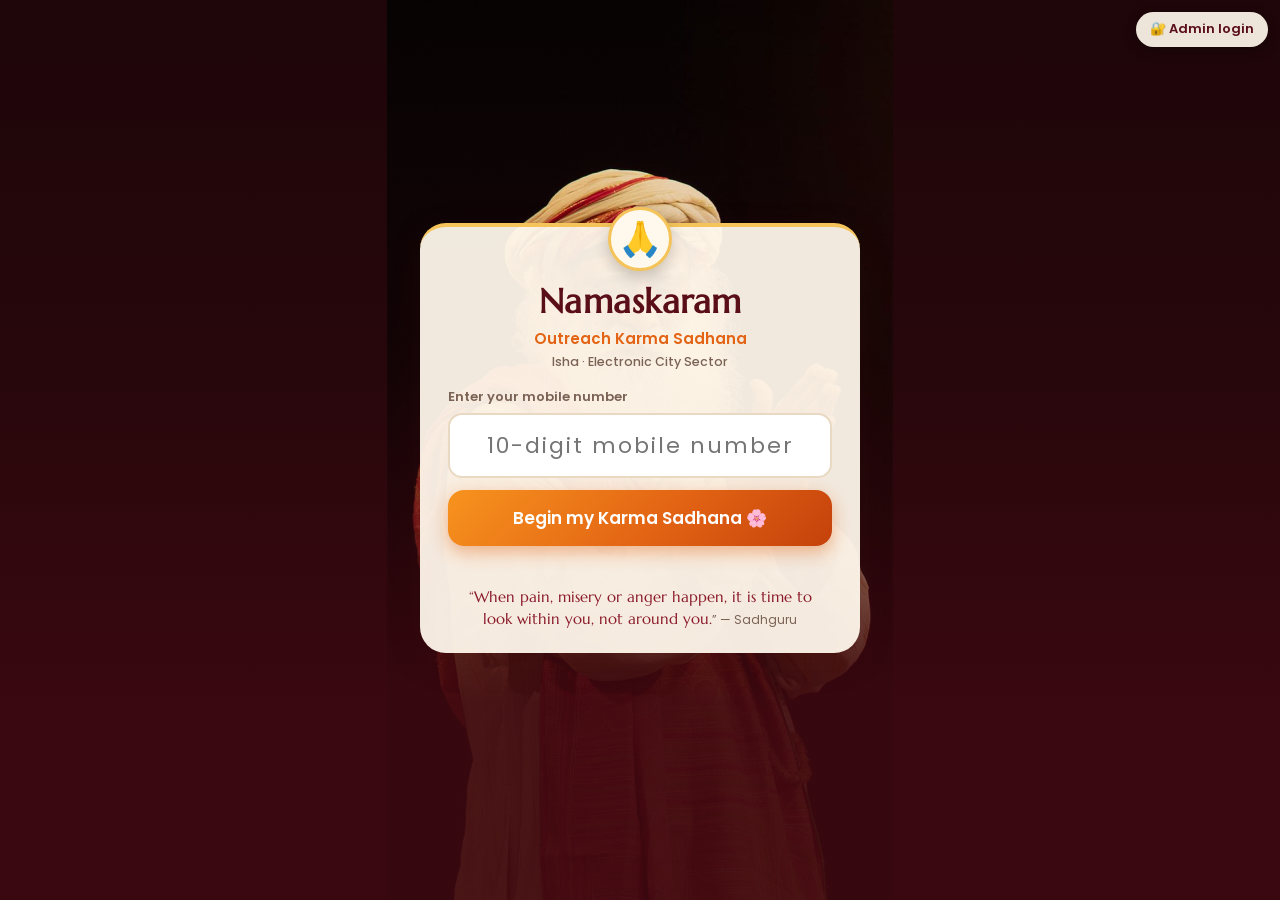
==== index.html @ b198fb59 "Add files via upload" ====
<!doctype html>
<html lang="en">
<head>
<meta charset="utf-8">
<meta name="viewport" content="width=device-width,initial-scale=1,viewport-fit=cover">
<meta name="theme-color" content="#5A0E18">
<title>Outreach Karma Sadhana</title>
<link rel="preconnect" href="https://fonts.googleapis.com">
<link rel="preconnect" href="https://fonts.gstatic.com" crossorigin>
<link href="https://fonts.googleapis.com/css2?family=Marcellus&family=Poppins:wght@400;500;600;700&display=swap" rel="stylesheet">
<link rel="stylesheet" href="css/style.css?v=10">
</head>
<body class="vol">
<div class="bg" id="bg"><div class="bg-img" id="bgA"></div><div class="bg-img" id="bgB"></div><div class="bg-shade"></div></div>
<div class="petals" id="petals" aria-hidden="true"></div>

<!-- LOGIN -->
<section class="screen login" id="login">
  <a class="admin-link" href="admin.html">🔐 Admin login</a>
  <div class="login-photo"><img src="img/hero.jpg" alt="Sadhguru offering Namaskaram"></div>
  <div class="login-card">
    <div class="namaskaram">🙏</div>
    <h1>Namaskaram</h1>
    <p class="sub"><span id="campTitle"></span><br><small id="sectorName"></small></p>
    <label for="phoneIn">Enter your mobile number</label>
    <input id="phoneIn" type="tel" inputmode="numeric" autocomplete="tel" maxlength="14" placeholder="10-digit mobile number">
    <button class="btn primary big" id="loginBtn">Begin my Karma Sadhana 🌸</button>
    <p class="err" id="loginErr"></p>
    <blockquote class="quote" id="loginQuote"></blockquote>
  </div>
</section>

<!-- CAMPAIGN PICKER -->
<section class="screen pick hidden" id="pick">
  <div class="login-card pick-card">
    <div class="namaskaram">🌸</div>
    <h1 id="pickHello">Namaskaram</h1>
    <p class="sub">Choose your seva</p>
    <div class="camp-list" id="pickList"></div>
    <button class="btn ghost" id="pickOut">Log out</button>
  </div>
</section>

<!-- WELCOME -->
<div class="overlay welcome hidden" id="welcome">
  <div class="welcome-box">
    <img src="img/hero.jpg" alt="">
    <div class="welcome-text">
      <div class="small-caps">Namaskaram</div>
      <h2 id="wName"></h2>
      <p id="wLine"></p>
      <blockquote class="quote light" id="wQuote"></blockquote>
      <button class="btn primary big" id="wGo">Let's begin 🙏</button>
    </div>
  </div>
</div>

<!-- CELEBRATION -->
<div class="overlay celebrate hidden" id="celebrate">
  <canvas id="confetti"></canvas>
  <div class="cel-box">
    <img src="img/celebrate.jpg" alt="">
    <div class="cel-emoji" id="celEmoji">👏</div>
    <h2 id="celTitle"></h2>
    <p id="celSub"></p>
    <button class="btn primary big" id="celClose">Jai! Continue 🌸</button>
  </div>
</div>

<!-- WHATSAPP PACE WARNING -->
<div class="overlay hidden" id="pace">
  <div class="cel-box pace-box">
    <div class="pace-emoji">⏳</div>
    <h2 id="paceTitle"></h2>
    <p id="paceText"></p>
    <button class="btn primary big" id="paceWait">OK, I’ll take a break 🙏</button>
    <button class="btn ghost" id="paceGo">I understand, send anyway</button>
  </div>
</div>

<!-- APP -->
<main class="screen app hidden" id="app">
  <header class="top">
    <div class="me"><div class="avatar" id="avatar"></div><div><div class="hello">Namaskaram,</div><div class="myname" id="myName"></div></div></div>
    <button class="icon-btn switch-btn hidden" id="switchBtn" title="Switch campaign">⇄ Switch</button>
    <button class="icon-btn logout-btn" id="logoutBtn" aria-label="Log out" title="Log out"><svg viewBox="0 0 24 24" fill="none" stroke="currentColor" stroke-width="2.4" stroke-linecap="round"><path d="M12 3v9"/><path d="M6.3 6.8a8 8 0 1 0 11.4 0"/></svg>Logout</button>
  </header>
  <div class="ticker"><div class="ticker-track" id="ticker"></div></div>

  <div class="views">
    <section class="view" id="v-home">
      <div class="card progress-card">
        <svg class="ring" viewBox="0 0 100 100"><circle cx="50" cy="50" r="42" class="ring-bg"/><circle cx="50" cy="50" r="42" class="ring-fg" id="ringFg"/></svg>
        <div class="ring-text"><b id="ringNum">0/0</b><span>today</span></div>
        <div class="prog-info">
          <div class="prog-title" id="progTitle"></div>
          <div class="prog-sub" id="progSub"></div>
          <div class="pills"><span class="pill strong" id="todayLeft"></span><span class="pill strong" id="myLeft"></span><span class="pill" id="daysLeft"></span><span class="pill" id="myTotal"></span></div>
          <div class="prog-sub" id="catchUp"></div>
        </div>
      </div>
      <div class="card camp-progress"><div class="camp-bar"><i id="campFill"></i></div><small id="campText"></small></div>
      <div id="introBanner"></div>
      <div id="contactArea"></div>
    </section>

    <section class="view hidden" id="v-follow">
      <div class="card"><h3 class="h3" id="fuHead">📌 My follow-ups</h3><p class="muted tiny" id="fuHelp">Everyone you have called, by result. Tap a tab, call, then choose what happened and tap Update.</p><div class="fu-tabs" id="fuTabs"></div><ul class="fu-list" id="fuList"></ul></div>
    </section>

  </div>

  <nav class="tabs">
    <button data-v="home" class="on"><span class="ti" id="tabMainIc">📞</span><span id="tabMainTx">Call</span></button>
    <button data-v="follow"><span class="ti">📌</span><span id="tabListTx">Follow-ups<b id="fuCount"></b></span></button>
  </nav>
</main>

<div class="toast" id="toast"></div>

<script src="js/config.js?v=10"></script>
<script src="js/core.js?v=10"></script>
<script src="js/api.js?v=10"></script>
<script src="js/fx.js?v=10"></script>
<script src="js/volunteer.js?v=10"></script>
</body>
</html>
---- css/style.css ----
:root {
  --saffron: #E36414; --saffron-2: #F7931E; --gold: #F4C45A; --maroon: #5A0E18; --maroon-2: #8B1A2B;
  --cream: #FFF8EC; --card: rgba(255, 248, 236, .94); --ink: #2B1810; --muted: #7A6355; --line: #EAD9C2;
  --green: #1F8A4C; --blue: #2563A8; --red: #B8142C; --wa: #1FAF54;
  --radius: 20px; --shadow: 0 10px 30px rgba(60, 10, 10, .25);
  --serif: 'Marcellus', Georgia, serif; --sans: 'Poppins', system-ui, -apple-system, Segoe UI, sans-serif;
}
* { box-sizing: border-box; -webkit-tap-highlight-color: transparent; }
html, body { margin: 0; min-height: 100%; }
body { font-family: var(--sans); color: var(--ink); background: var(--maroon); font-size: 15px; line-height: 1.45; overflow-x: hidden; }
.hidden { display: none !important; }
button { font-family: inherit; cursor: pointer; }
img { display: block; }

/* background */
.bg { position: fixed; inset: 0; z-index: 0; overflow: hidden; }
.bg-img { position: absolute; inset: -4%; background-size: cover; background-position: center 20%; opacity: 0; transition: opacity 2.2s ease; animation: kenburns 30s ease-in-out infinite alternate; }
.bg-img.show { opacity: 1; }
.bg-shade { position: absolute; inset: 0; background: linear-gradient(180deg, rgba(90,14,24,.55) 0%, rgba(90,14,24,.35) 35%, rgba(43,10,15,.85) 100%); }
@keyframes kenburns { from { transform: scale(1); } to { transform: scale(1.08) translateY(-1%); } }

/* petals */
.petals { position: fixed; inset: 0; pointer-events: none; z-index: 60; overflow: hidden; }
.petal { position: absolute; top: -40px; animation: fall linear forwards; will-change: transform; filter: drop-shadow(0 2px 3px rgba(0,0,0,.2)); }
@keyframes fall { to { transform: translate(var(--drift), 110vh) rotate(var(--spin)); } }

.screen { position: relative; z-index: 1; min-height: 100vh; min-height: 100dvh; }

/* buttons */
.btn { border: 0; border-radius: 14px; padding: 12px 18px; font-weight: 600; font-size: 15px; display: inline-flex; align-items: center; justify-content: center; gap: 8px; text-decoration: none; transition: transform .12s, box-shadow .2s, opacity .2s; min-height: 48px; }
.btn:active { transform: scale(.97); }
.btn[disabled] { opacity: .45; pointer-events: none; }
.btn.primary { background: linear-gradient(135deg, var(--saffron-2), var(--saffron) 55%, #C4410B); color: #fff; box-shadow: 0 6px 18px rgba(227,100,20,.45); }
.btn.big { width: 100%; font-size: 17px; min-height: 56px; border-radius: 16px; }
.btn.ghost { background: transparent; border: 1.5px solid var(--line); color: var(--ink); }
.btn.call { background: linear-gradient(135deg, #2E9E5B, var(--green)); color: #fff; box-shadow: 0 6px 16px rgba(31,138,76,.4); }
.btn.wa { background: linear-gradient(135deg, #25D366, var(--wa)); color: #fff; box-shadow: 0 6px 16px rgba(31,175,84,.35); }
.btn svg { width: 22px; height: 22px; }
.icon-btn { background: rgba(255,255,255,.15); color: #fff; border: 0; width: 40px; height: 40px; border-radius: 50%; font-size: 18px; display: inline-grid; place-items: center; padding: 0; }
.icon-btn svg { width: 20px; height: 20px; }
.logout-btn { width: auto; padding: 0 12px 0 10px; border-radius: 999px; display: inline-flex; gap: 6px; font-size: 13px; font-weight: 600; font-family: var(--sans); }

/* login */
.login { display: flex; flex-direction: column; align-items: center; justify-content: flex-end; padding: 0 16px 24px; }
.login-photo { position: fixed; inset: 0; z-index: -1; }
.login-photo img { width: 100%; height: 100%; object-fit: cover; object-position: center 15%; }
.login-photo::after { content: ''; position: absolute; inset: 0; background: linear-gradient(180deg, rgba(90,14,24,.05) 0%, rgba(90,14,24,.2) 40%, rgba(60,8,16,.92) 78%); }
.login-card { width: 100%; max-width: 440px; background: var(--card); border-radius: 26px; padding: 22px 20px 18px; box-shadow: var(--shadow); text-align: center; animation: rise .8s ease both; border-top: 4px solid var(--gold); }
.namaskaram { font-size: 34px; margin-top: -48px; width: 64px; height: 64px; border-radius: 50%; background: var(--cream); display: grid; place-items: center; margin-left: auto; margin-right: auto; box-shadow: 0 6px 16px rgba(0,0,0,.2); border: 3px solid var(--gold); }
.login h1 { font-family: var(--serif); font-size: 34px; margin: 6px 0 0; color: var(--maroon); letter-spacing: .5px; }
.sub { margin: 2px 0 16px; color: var(--saffron); font-weight: 600; }
.sub small { color: var(--muted); font-weight: 500; }
.login label { display: block; text-align: left; font-size: 13px; font-weight: 600; color: var(--muted); margin-bottom: 6px; }
.login input { width: 100%; font-size: 22px; letter-spacing: 2px; text-align: center; padding: 14px; border-radius: 14px; border: 2px solid var(--line); background: #fff; margin-bottom: 12px; font-family: var(--sans); color: var(--ink); }
.login input:focus { outline: none; border-color: var(--saffron); box-shadow: 0 0 0 4px rgba(227,100,20,.15); }
.err { color: var(--red); font-size: 14px; min-height: 20px; margin: 8px 0 0; }
.admin-link { position: fixed; top: calc(12px + env(safe-area-inset-top)); right: 12px; z-index: 5; background: rgba(255,248,236,.92); color: var(--maroon); text-decoration: none; font-weight: 600; font-size: 13px; padding: 8px 14px; border-radius: 999px; box-shadow: 0 4px 12px rgba(0,0,0,.25); }
.demo-note { font-size: 12px; color: var(--muted); margin: 6px 0 0; }
@keyframes rise { from { opacity: 0; transform: translateY(30px); } to { opacity: 1; transform: none; } }

.quote { font-family: var(--serif); font-size: 15px; color: var(--maroon-2); margin: 12px 4px 0; font-style: normal; line-height: 1.5; }
.quote::before { content: '“'; }
.quote::after { content: '” — Sadhguru'; font-family: var(--sans); font-size: 12px; color: var(--muted); }
.quote.light { color: #FFF3DC; }
.quote.light::after { color: rgba(255,243,220,.75); }

/* overlays */
.overlay { position: fixed; inset: 0; z-index: 80; display: flex; align-items: center; justify-content: center; padding: 16px; background: rgba(40,6,12,.72); animation: fade .35s ease both; }
@keyframes fade { from { opacity: 0; } to { opacity: 1; } }
.welcome-box, .cel-box { position: relative; width: 100%; max-width: 420px; border-radius: 26px; overflow: hidden; box-shadow: 0 20px 60px rgba(0,0,0,.5); animation: pop .6s cubic-bezier(.2,1.4,.4,1) both; }
@keyframes pop { from { transform: scale(.7); opacity: 0; } to { transform: none; opacity: 1; } }
.welcome-box img { width: 100%; height: 62vh; max-height: 520px; object-fit: cover; object-position: center 15%; }
.welcome-text { position: absolute; left: 0; right: 0; bottom: 0; padding: 90px 20px 20px; text-align: center; color: #fff; background: linear-gradient(180deg, transparent, rgba(60,8,16,.85) 35%, rgba(60,8,16,.97)); }
.welcome-text h2 { font-family: var(--serif); font-size: 32px; margin: 0; }
.welcome-text p { margin: 4px 0 0; color: #FFE3B8; }
.small-caps { text-transform: uppercase; letter-spacing: 3px; font-size: 12px; color: var(--gold); font-weight: 600; }
.welcome-text .btn { margin-top: 14px; }

.celebrate { background: rgba(40,6,12,.8); }
.celebrate canvas { position: fixed; inset: 0; pointer-events: none; z-index: 2; }
.cel-box { background: var(--cream); text-align: center; padding-bottom: 18px; z-index: 1; }
.cel-box img { width: 100%; height: 34vh; max-height: 300px; object-fit: cover; object-position: center 20%; }
.cel-emoji { font-size: 58px; margin-top: -40px; animation: clapit .5s ease-in-out infinite alternate; filter: drop-shadow(0 4px 6px rgba(0,0,0,.25)); }
@keyframes clapit { from { transform: scale(1) rotate(-8deg); } to { transform: scale(1.18) rotate(8deg); } }
.cel-box h2 { font-family: var(--serif); color: var(--maroon); font-size: 26px; margin: 4px 16px 4px; }
.cel-box p { margin: 0 20px 14px; color: var(--muted); }
.cel-box .btn { width: calc(100% - 36px); }

/* app */
.app { max-width: 560px; margin: 0 auto; padding-bottom: calc(86px + env(safe-area-inset-bottom)); }
.top { display: flex; align-items: center; gap: 10px; padding: 14px 16px 8px; color: #fff; padding-top: calc(14px + env(safe-area-inset-top)); }
.me { display: flex; align-items: center; gap: 10px; flex: 1; min-width: 0; }
.avatar { width: 44px; height: 44px; border-radius: 50%; background: linear-gradient(135deg, var(--gold), var(--saffron)); display: grid; place-items: center; font-family: var(--serif); font-size: 20px; color: var(--maroon); border: 2px solid rgba(255,255,255,.7); flex: none; }
.hello { font-size: 12px; opacity: .85; }
.myname { font-family: var(--serif); font-size: 21px; white-space: nowrap; overflow: hidden; text-overflow: ellipsis; }
.streak { background: rgba(255,255,255,.16); padding: 6px 12px; border-radius: 999px; font-weight: 600; font-size: 14px; }

.ticker { margin: 0 16px 10px; background: rgba(255,248,236,.16); border: 1px solid rgba(255,255,255,.18); border-radius: 999px; overflow: hidden; height: 34px; position: relative; }
.ticker-track { position: absolute; white-space: nowrap; line-height: 34px; color: #FFF3DC; font-size: 13.5px; animation: scroll 32s linear infinite; padding-left: 100%; }
.ticker-track span { margin-right: 36px; }
@keyframes scroll { to { transform: translateX(-100%); } }

.views { padding: 0 16px; }
.card { background: var(--card); border-radius: var(--radius); padding: 16px; box-shadow: var(--shadow); margin-bottom: 14px; animation: rise .45s ease both; }
.h3 { font-family: var(--serif); color: var(--maroon); margin: 0 0 8px; font-size: 20px; font-weight: 400; }
.muted { color: var(--muted); }
.tiny { font-size: 12px; margin: -4px 0 10px; }

.progress-card { display: flex; align-items: center; gap: 14px; position: relative; }
.ring { width: 96px; height: 96px; transform: rotate(-90deg); flex: none; }
.ring circle { fill: none; stroke-width: 9; }
.ring-bg { stroke: #F1E2CB; }
.ring-fg { stroke: var(--saffron); stroke-linecap: round; stroke-dasharray: 264; stroke-dashoffset: 264; transition: stroke-dashoffset 1s cubic-bezier(.3,1.3,.5,1); }
.ring-text { position: absolute; left: 16px; width: 96px; top: 50%; transform: translateY(-50%); text-align: center; line-height: 1.1; }
.ring-text b { font-size: 24px; color: var(--maroon); display: block; }
.ring-text span { font-size: 11px; color: var(--muted); }
.prog-title { font-family: var(--serif); font-size: 19px; color: var(--maroon); line-height: 1.25; }
.prog-sub { font-size: 13px; color: var(--muted); margin: 2px 0 8px; }
.pills { display: flex; gap: 6px; flex-wrap: wrap; }
.pill { background: #FBE9D2; color: #8A4A12; font-size: 12px; padding: 3px 10px; border-radius: 999px; font-weight: 500; }

/* contact */
.contact { position: relative; overflow: hidden; }
.contact::before { content: ''; position: absolute; left: 0; top: 0; right: 0; height: 5px; background: linear-gradient(90deg, var(--saffron), var(--gold), var(--saffron)); }
.c-label { font-size: 12px; text-transform: uppercase; letter-spacing: 2px; color: var(--saffron); font-weight: 600; }
.c-name { font-family: var(--serif); font-size: 28px; color: var(--maroon); margin: 2px 0 6px; line-height: 1.15; word-break: break-word; font-weight: 400; }
.chips { display: flex; gap: 6px; flex-wrap: wrap; margin-bottom: 8px; }
.chip { background: var(--maroon); color: #FFE3B8; font-size: 12px; padding: 3px 10px; border-radius: 999px; }
.chip.soft { background: #FBE9D2; color: #8A4A12; }
.c-phone { font-size: 20px; letter-spacing: 1.5px; font-weight: 600; color: var(--ink); margin: 4px 0 12px; }
.act { display: grid; grid-template-columns: 1.3fr 1fr; gap: 10px; }
.act .btn { min-height: 58px; font-size: 17px; border-radius: 16px; }
.how { margin: 16px 0 8px; font-weight: 600; font-size: 14px; color: var(--muted); text-align: center; }
.status-grid { display: grid; grid-template-columns: 1fr 1fr; gap: 8px; }
.sbtn { border: 2px solid var(--line); background: #fff; color: var(--ink); border-radius: 14px; padding: 10px 8px; font-size: 14px; font-weight: 500; min-height: 52px; display: flex; align-items: center; justify-content: center; gap: 6px; transition: all .15s; line-height: 1.2; }
.sbtn .e { font-size: 18px; }
.sbtn.wide { grid-column: 1 / -1; }
.sbtn.registered { border-color: var(--gold); background: linear-gradient(135deg, #FFF3D6, #FFE3A3); font-weight: 700; color: #7A4B00; }
.sbtn.on { border-color: var(--saffron); background: var(--saffron); color: #fff; transform: scale(1.02); box-shadow: 0 4px 14px rgba(227,100,20,.4); }
.note-box { margin-top: 10px; }
.note-box summary { font-size: 13px; color: var(--muted); cursor: pointer; padding: 4px 0; }
textarea { width: 100%; min-height: 64px; border-radius: 12px; border: 1.5px solid var(--line); padding: 10px; font-family: var(--sans); font-size: 14px; margin-top: 6px; resize: vertical; }
.save-row { margin-top: 12px; }

.done-card { text-align: center; padding: 0; overflow: hidden; }
.done-card img { width: 100%; height: auto; aspect-ratio: 5 / 4; object-fit: cover; object-position: center 60%; }
.done-card .inner { padding: 14px 16px 18px; }
.done-card h2 { font-family: var(--serif); color: var(--maroon); margin: 0 0 4px; font-size: 24px; font-weight: 400; }
.done-card .quote { margin-bottom: 14px; }

/* team */
.banner { padding: 0; overflow: hidden; position: relative; }
.banner img { width: 100%; height: 210px; object-fit: cover; object-position: center 25%; }
.banner-text { position: absolute; inset: auto 0 0 0; padding: 50px 16px 14px; background: linear-gradient(180deg, transparent, rgba(60,8,16,.92)); }
.banner-text .quote { margin: 4px 0 0; font-size: 14px; }
.kpis { display: grid; grid-template-columns: repeat(2, 1fr); gap: 10px; margin-bottom: 14px; }
.kpi { background: var(--card); border-radius: 16px; padding: 12px 14px; box-shadow: var(--shadow); }
.kpi b { display: block; font-size: 26px; color: var(--maroon); font-family: var(--serif); font-weight: 400; }
.kpi span { font-size: 12px; color: var(--muted); }
.kpi.gold { background: linear-gradient(135deg, #FFF3D6, #FFE3A3); }
.feed, .hist, .board { list-style: none; margin: 0; padding: 0; }
.feed li { display: flex; gap: 10px; align-items: center; padding: 9px 0; border-bottom: 1px dashed var(--line); font-size: 14px; }
.feed li:last-child, .hist li:last-child { border-bottom: 0; }
.feed .fi { font-size: 22px; width: 32px; text-align: center; flex: none; }
.feed time, .hist time { font-size: 11.5px; color: var(--muted); display: block; }
.board li { display: grid; grid-template-columns: 34px 1fr auto; gap: 8px; align-items: center; padding: 9px 8px; border-radius: 12px; }
.board li.me { background: #FBE9D2; }
.board .rk { font-size: 18px; text-align: center; font-weight: 700; color: var(--muted); }
.board .nm { font-weight: 600; }
.board .nm small { display: block; font-weight: 400; color: var(--muted); font-size: 12px; }
.board .pt { font-family: var(--serif); font-size: 20px; color: var(--saffron); }

.hist li { padding: 12px 0; border-bottom: 1px dashed var(--line); }
.hist .hrow { display: flex; justify-content: space-between; gap: 8px; align-items: flex-start; }
.hist .hn { font-weight: 600; }
.spill { font-size: 12px; padding: 3px 9px; border-radius: 999px; background: #EEE; white-space: nowrap; }
.spill.registered { background: #FFE3A3; color: #7A4B00; }
.spill.intro, .spill.interested_later { background: #DDF3E4; color: #17683A; }
.spill.no_answer { background: #E6EEF8; color: #22497A; }
.spill.wrong_number, .spill.not_interested { background: #F4E1E1; color: #86202C; }
.spill.budget { background: #F6ECD9; color: #7A5413; }
.hact { display: flex; gap: 8px; margin-top: 8px; }
.fu-edit { margin-top: 10px; }
.fu-edit textarea { margin: 8px 0; }
.hact a, .hact button { flex: 1; min-height: 40px; font-size: 13px; padding: 8px; border-radius: 10px; }

/* tabs */
.tabs { position: fixed; left: 0; right: 0; bottom: 0; z-index: 50; display: flex; justify-content: center; gap: 4px; padding: 8px 12px calc(8px + env(safe-area-inset-bottom)); background: rgba(255,248,236,.97); box-shadow: 0 -6px 20px rgba(0,0,0,.2); border-radius: 22px 22px 0 0; }
.tabs button { flex: 1; max-width: 170px; border: 0; background: transparent; display: flex; flex-direction: column; align-items: center; font-size: 12px; font-weight: 600; color: var(--muted); padding: 6px 0; border-radius: 14px; }
.tabs .ti { font-size: 22px; line-height: 1.1; }
.tabs button.on { color: var(--maroon); background: #FBE9D2; }

/* sheet */
.sheet-wrap { align-items: flex-end; padding: 0; }
.sheet { width: 100%; max-width: 560px; background: var(--cream); border-radius: 24px 24px 0 0; padding: 10px 16px calc(16px + env(safe-area-inset-bottom)); animation: up .3s ease both; }
@keyframes up { from { transform: translateY(100%); } to { transform: none; } }
.sheet-grip { width: 44px; height: 5px; border-radius: 3px; background: var(--line); margin: 0 auto 10px; }
.sheet h3 { font-family: var(--serif); color: var(--maroon); margin: 0 0 10px; font-weight: 400; font-size: 20px; }
.row2 { display: grid; grid-template-columns: 1fr 1.4fr; gap: 10px; margin-top: 10px; }

.toast { position: fixed; left: 50%; top: calc(14px + env(safe-area-inset-top)); transform: translate(-50%, calc(-100% - 60px)); z-index: 90; background: var(--maroon); color: #FFF3DC; padding: 12px 18px; border-radius: 16px; box-shadow: var(--shadow); font-weight: 500; max-width: calc(100% - 32px); text-align: center; transition: transform .4s cubic-bezier(.2,1.3,.4,1); border: 1.5px solid var(--gold); white-space: pre-line; width: max-content; }
.toast.show { transform: translate(-50%, 0); }
.loading { opacity: .55; pointer-events: none; }
.empty { text-align: center; color: var(--muted); padding: 14px 0; }

@media (min-width: 700px) {
  .login { justify-content: center; }
  .login-card { padding: 28px 28px 22px; }
}

/* wide screens (PC): show the whole portrait photo instead of cropping it */
@media (min-width: 900px) {
  .bg-img { background-size: auto 100%; background-repeat: no-repeat; inset: 0; animation: none; }
  .login-photo img { object-fit: contain; background: #1a0508; }
}

/* follow-ups: tabs + one clean card per person */
.fu-tabs { display: grid; grid-template-columns: repeat(3, 1fr); gap: 6px; margin: 12px 0 14px; }
.fu-tabs button { border: 2px solid var(--line); background: #fff; border-radius: 12px; padding: 7px 3px; font: 600 11.5px var(--sans); color: var(--ink); line-height: 1.2; }
.fu-tabs button b { display: block; font-size: 17px; }
.fu-tabs button.on { background: var(--c); border-color: var(--c); color: #fff; }
.fu-list { list-style: none; margin: 0; padding: 0; }
.fu-card { background: #fff; border: 1px solid var(--line); border-left: 5px solid; border-radius: 14px; padding: 14px; margin-bottom: 12px; }
.fu-name { font-weight: 700; font-size: 17px; color: var(--ink); }
.fu-tag { display: inline-block; margin-top: 6px; background: #FFF3D6; color: #7A4B00; font-size: 12px; font-weight: 600; padding: 3px 10px; border-radius: 999px; }
.fu-meta { font-size: 12.5px; color: var(--muted); margin-top: 4px; }
.fu-acts { display: grid; grid-template-columns: 1fr 1fr; gap: 8px; margin-top: 12px; }
.fu-acts .btn { padding: 10px; font-size: 15px; }
.fu-update { display: grid; grid-template-columns: 1fr auto; gap: 8px; margin-top: 10px; }
.fu-update select { grid-column: 1 / -1; }
.fu-note { min-width: 0; border: 2px solid var(--line); border-radius: 12px; padding: 10px; font: 400 14px var(--sans); background: #fff; color: var(--ink); }
.fu-update select { min-width: 0; border: 2px solid var(--line); border-radius: 12px; padding: 10px; font: 500 14px var(--sans); background: #fff; color: var(--ink); }
.fu-update .btn { padding: 10px 16px; font-size: 15px; }
.fu-update .btn:disabled { opacity: .45; }

/* ===== campaigns (calls + WhatsApp) ===== */
.pick { display: flex; align-items: center; justify-content: center; padding: 60px 16px 24px; background: linear-gradient(180deg, rgba(90,14,24,.55), rgba(60,8,16,.9)); }
.pick h1 { font-family: var(--serif); font-size: 30px; margin: 6px 0 0; color: var(--maroon); }
.camp-list { display: grid; gap: 12px; margin: 4px 0 16px; text-align: left; }
.camp-card { display: flex; align-items: center; gap: 14px; width: 100%; border: 0; border-radius: 18px; padding: 14px; background: #fff; box-shadow: 0 4px 14px rgba(60,10,10,.12); border-left: 6px solid var(--saffron); font-family: var(--sans); color: var(--ink); cursor: pointer; transition: transform .12s; animation: rise .5s ease both; }
.camp-card:active { transform: scale(.98); }
.camp-card.wa { border-left-color: var(--wa); }
.camp-ic { flex: none; width: 48px; height: 48px; border-radius: 14px; display: grid; place-items: center; color: #fff; background: linear-gradient(135deg, var(--saffron-2), var(--saffron)); }
.camp-card.wa .camp-ic { background: linear-gradient(135deg, #25D366, var(--wa)); }
.camp-ic svg { width: 24px; height: 24px; }
.camp-body { flex: 1; display: grid; gap: 2px; min-width: 0; }
.camp-body b { font-size: 16px; }
.camp-body small { color: var(--muted); font-size: 12px; }
.camp-body .camp-left { color: var(--maroon-2); font-weight: 600; font-size: 13px; }
.camp-go { font-size: 28px; color: var(--muted); }
.switch-btn { width: auto; padding: 0 12px; border-radius: 999px; font-size: 13px; font-weight: 600; font-family: var(--sans); margin-left: auto; }
.switch-btn + .logout-btn { margin-left: 0; }
.pill.strong { background: var(--maroon-2); color: #fff; font-weight: 600; }
.pill:empty { display: none; }
.camp-progress { padding: 12px 16px; }
.camp-bar { height: 10px; border-radius: 999px; background: #F1E2CC; overflow: hidden; margin-bottom: 6px; }
.camp-bar i { display: block; height: 100%; width: 0; border-radius: 999px; background: linear-gradient(90deg, var(--gold), var(--saffron)); transition: width .8s ease; }
.camp-progress small { color: var(--muted); font-weight: 500; }
.btn.wa-open { margin-top: 4px; font-size: 18px; }
.wa-grid { grid-template-columns: 1fr 1fr; }
.wa-grid .sbtn { flex-direction: column; min-height: 72px; font-size: 13px; }
.wa-grid .sbtn .e { font-size: 24px; }
/* Sent = one big button on its own row; plain white until tapped so it never looks "already done" */
.wa-grid .sbtn[data-s="sent"] { grid-column: 1 / -1; flex-direction: row; min-height: 64px; font-size: 18px; font-weight: 700; border: 2px solid var(--wa); background: #fff; color: #136B34; }
.wa-grid .sbtn[data-s="sent"] .e { font-size: 26px; }
/* WhatsApp campaigns get a green accent */
.wa-mode .ring-fg { stroke: var(--wa); }
.wa-mode .pill.strong { background: #178A43; }
.wa-mode .camp-bar i { background: linear-gradient(90deg, #7EE2A4, var(--wa)); }
.wa-mode .wa-card { border-top: 4px solid var(--wa); }
.camp-card.off { opacity: .6; }
.camp-btns { display: flex; gap: 6px; align-items: center; flex: none; }
.camp-btns .btn { min-height: 38px; padding: 8px 14px; font-size: 14px; }
.adm .camp-ic { font-size: 22px; }
.switch-btn:not(.hidden) + .logout-btn { font-size: 0; gap: 0; padding: 0 11px; }   /* icon only when both buttons show */
#kCancel.hidden + #kSave { grid-column: 1 / -1; }
.k-vols { background: #fff; border: 1.5px solid var(--line); border-radius: 14px; padding: 12px; }
.k-vols-head { display: flex; justify-content: space-between; align-items: center; gap: 8px; margin-bottom: 8px; font-size: 14px; }
.k-vols-list { max-height: 220px; overflow-y: auto; display: grid; gap: 2px; margin-top: 8px; }
.k-vol { display: flex !important; align-items: center; gap: 8px; font-weight: 500 !important; padding: 6px 4px; border-radius: 8px; cursor: pointer; }
.k-vol:hover { background: #FBF3E6; }
.k-vol input { width: auto !important; margin: 0; }
.form .k-vol, .form label.k-vol { display: flex !important; flex-direction: row; justify-content: flex-start; align-items: center; text-align: left; gap: 10px; }
.k-vol input[type=checkbox] { width: 18px !important; height: 18px; flex: none; accent-color: var(--saffron); }
.k-vol span { flex: 1; }
.me-line { color: var(--gold); font-size: 13px; font-weight: 500; margin-top: 2px; }
.adm .a-login input + input { margin-top: 0; }
#adCancel.hidden + #adSave { grid-column: 1 / -1; }
.mini.del { color: var(--red); border-color: #E8B4BC; }
.mini.del.sure { background: var(--red); color: #fff; }

.loc-in { width: 100%; margin-top: 12px; padding: 12px; border-radius: 12px; border: 1.5px solid var(--saffron, #E08A1E); font: inherit; font-size: 15px; }
.pace-box { padding-top: 22px; }
.pace-emoji { font-size: 48px; }
.pace-box #paceGo { margin-top: 8px; background: none; border: 0; color: var(--muted); text-decoration: underline; font-size: 14px; }
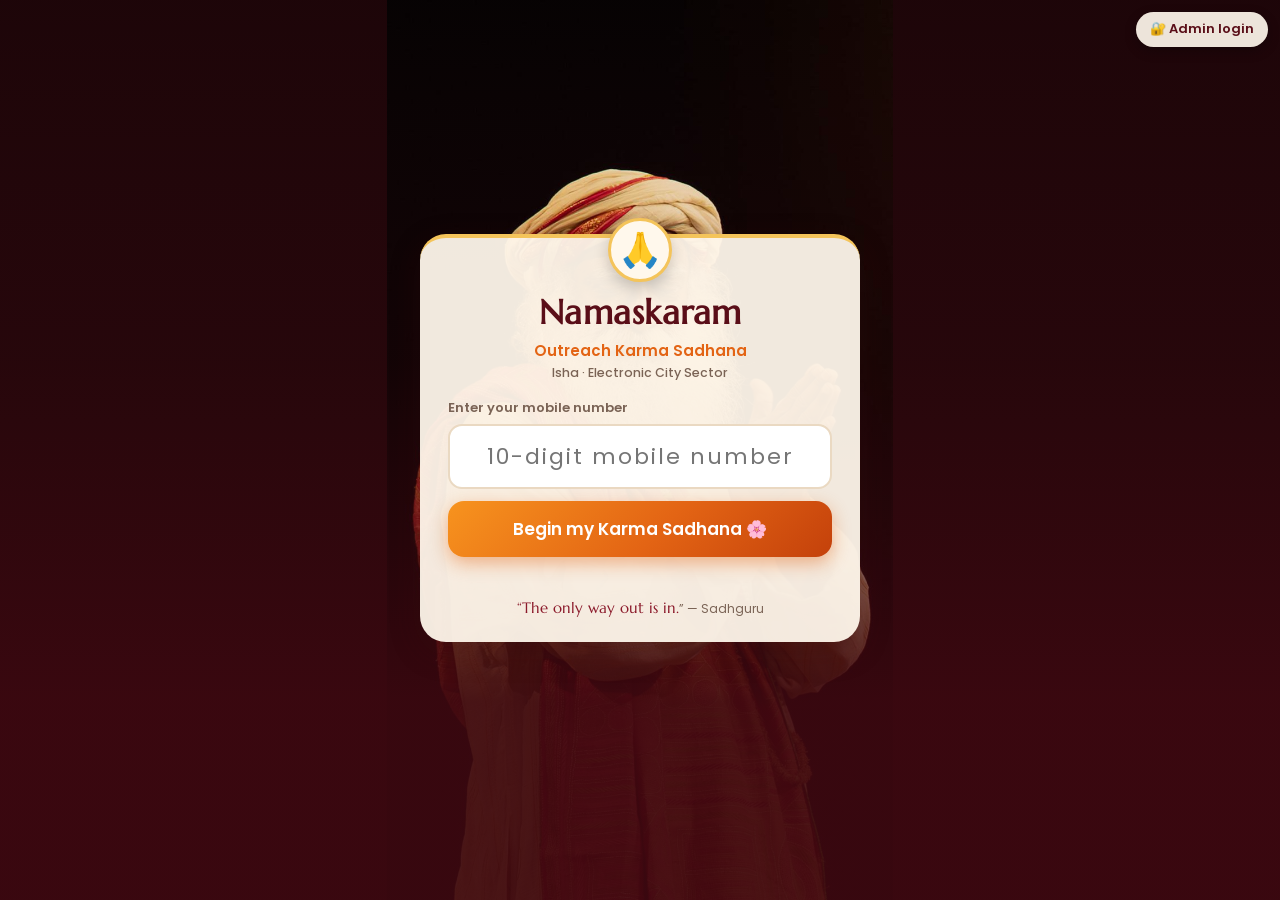
==== commit b54a2e0b: "Cache versions" ====
--- a/index.html
+++ b/index.html
@@ -8,7 +8,7 @@
 <link rel="preconnect" href="https://fonts.googleapis.com">
 <link rel="preconnect" href="https://fonts.gstatic.com" crossorigin>
 <link href="https://fonts.googleapis.com/css2?family=Marcellus&family=Poppins:wght@400;500;600;700&display=swap" rel="stylesheet">
-<link rel="stylesheet" href="css/style.css?v=10">
+<link rel="stylesheet" href="css/style.css?v=11">
 </head>
 <body class="vol">
 <div class="bg" id="bg"><div class="bg-img" id="bgA"></div><div class="bg-img" id="bgB"></div><div class="bg-shade"></div></div>
@@ -118,10 +118,10 @@
 
 <div class="toast" id="toast"></div>
 
-<script src="js/config.js?v=10"></script>
-<script src="js/core.js?v=10"></script>
-<script src="js/api.js?v=10"></script>
-<script src="js/fx.js?v=10"></script>
-<script src="js/volunteer.js?v=10"></script>
+<script src="js/config.js?v=11"></script>
+<script src="js/core.js?v=11"></script>
+<script src="js/api.js?v=11"></script>
+<script src="js/fx.js?v=11"></script>
+<script src="js/volunteer.js?v=11"></script>
 </body>
 </html>
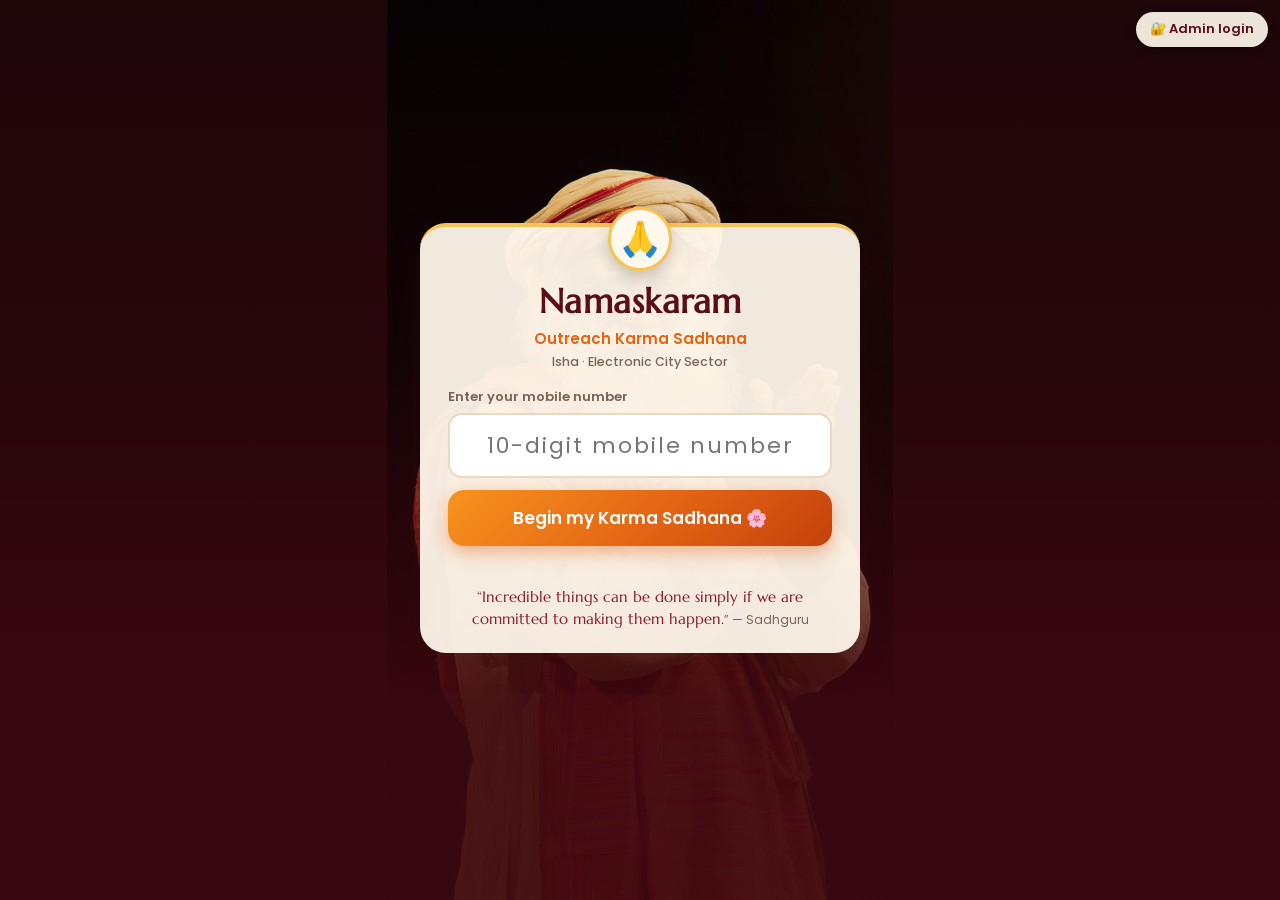
==== commit 3c987e26: "Cache v12" ====
--- a/index.html
+++ b/index.html
@@ -8,7 +8,7 @@
 <link rel="preconnect" href="https://fonts.googleapis.com">
 <link rel="preconnect" href="https://fonts.gstatic.com" crossorigin>
 <link href="https://fonts.googleapis.com/css2?family=Marcellus&family=Poppins:wght@400;500;600;700&display=swap" rel="stylesheet">
-<link rel="stylesheet" href="css/style.css?v=11">
+<link rel="stylesheet" href="css/style.css?v=12">
 </head>
 <body class="vol">
 <div class="bg" id="bg"><div class="bg-img" id="bgA"></div><div class="bg-img" id="bgB"></div><div class="bg-shade"></div></div>
@@ -118,10 +118,10 @@
 
 <div class="toast" id="toast"></div>
 
-<script src="js/config.js?v=11"></script>
-<script src="js/core.js?v=11"></script>
-<script src="js/api.js?v=11"></script>
-<script src="js/fx.js?v=11"></script>
-<script src="js/volunteer.js?v=11"></script>
+<script src="js/config.js?v=12"></script>
+<script src="js/core.js?v=12"></script>
+<script src="js/api.js?v=12"></script>
+<script src="js/fx.js?v=12"></script>
+<script src="js/volunteer.js?v=12"></script>
 </body>
 </html>
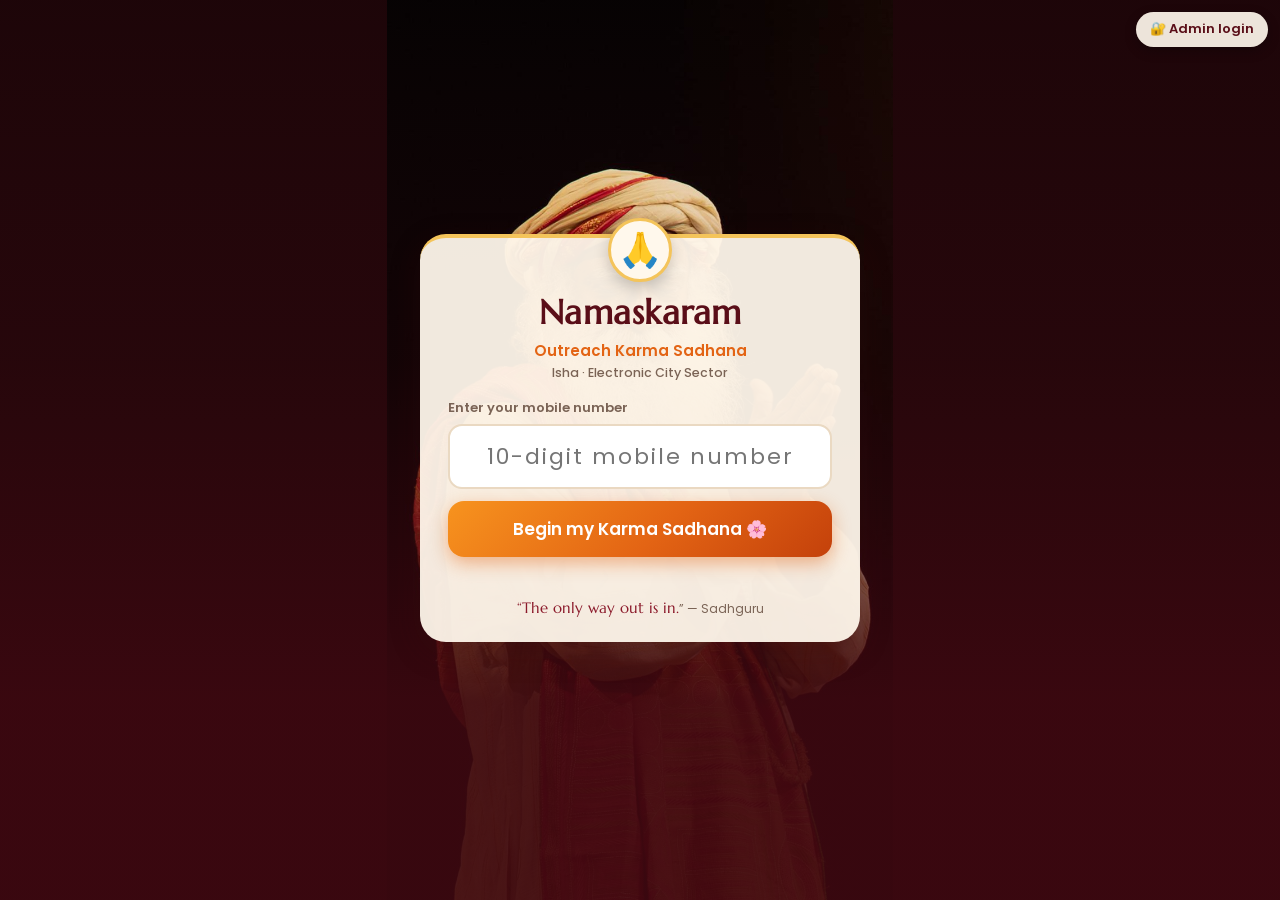
==== commit 6e38180a: "Cache v14" ====
--- a/index.html
+++ b/index.html
@@ -8,7 +8,7 @@
 <link rel="preconnect" href="https://fonts.googleapis.com">
 <link rel="preconnect" href="https://fonts.gstatic.com" crossorigin>
 <link href="https://fonts.googleapis.com/css2?family=Marcellus&family=Poppins:wght@400;500;600;700&display=swap" rel="stylesheet">
-<link rel="stylesheet" href="css/style.css?v=12">
+<link rel="stylesheet" href="css/style.css?v=14">
 </head>
 <body class="vol">
 <div class="bg" id="bg"><div class="bg-img" id="bgA"></div><div class="bg-img" id="bgB"></div><div class="bg-shade"></div></div>
@@ -118,10 +118,10 @@
 
 <div class="toast" id="toast"></div>
 
-<script src="js/config.js?v=12"></script>
-<script src="js/core.js?v=12"></script>
-<script src="js/api.js?v=12"></script>
-<script src="js/fx.js?v=12"></script>
-<script src="js/volunteer.js?v=12"></script>
+<script src="js/config.js?v=14"></script>
+<script src="js/core.js?v=14"></script>
+<script src="js/api.js?v=14"></script>
+<script src="js/fx.js?v=14"></script>
+<script src="js/volunteer.js?v=14"></script>
 </body>
 </html>
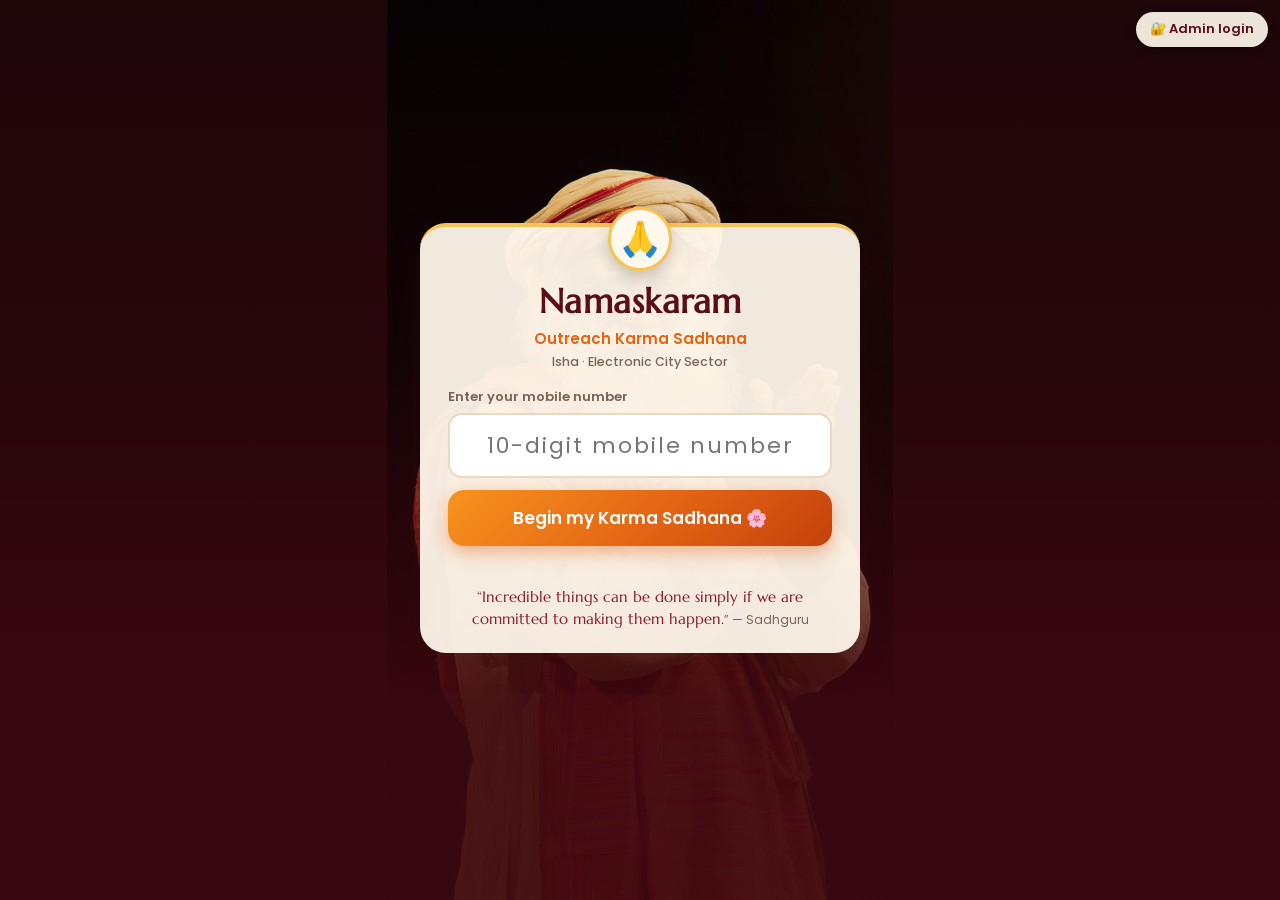
==== commit 9282c324: "Cache v15" ====
--- a/index.html
+++ b/index.html
@@ -8,7 +8,7 @@
 <link rel="preconnect" href="https://fonts.googleapis.com">
 <link rel="preconnect" href="https://fonts.gstatic.com" crossorigin>
 <link href="https://fonts.googleapis.com/css2?family=Marcellus&family=Poppins:wght@400;500;600;700&display=swap" rel="stylesheet">
-<link rel="stylesheet" href="css/style.css?v=14">
+<link rel="stylesheet" href="css/style.css?v=15">
 </head>
 <body class="vol">
 <div class="bg" id="bg"><div class="bg-img" id="bgA"></div><div class="bg-img" id="bgB"></div><div class="bg-shade"></div></div>
@@ -118,10 +118,10 @@
 
 <div class="toast" id="toast"></div>
 
-<script src="js/config.js?v=14"></script>
-<script src="js/core.js?v=14"></script>
-<script src="js/api.js?v=14"></script>
-<script src="js/fx.js?v=14"></script>
-<script src="js/volunteer.js?v=14"></script>
+<script src="js/config.js?v=15"></script>
+<script src="js/core.js?v=15"></script>
+<script src="js/api.js?v=15"></script>
+<script src="js/fx.js?v=15"></script>
+<script src="js/volunteer.js?v=15"></script>
 </body>
 </html>
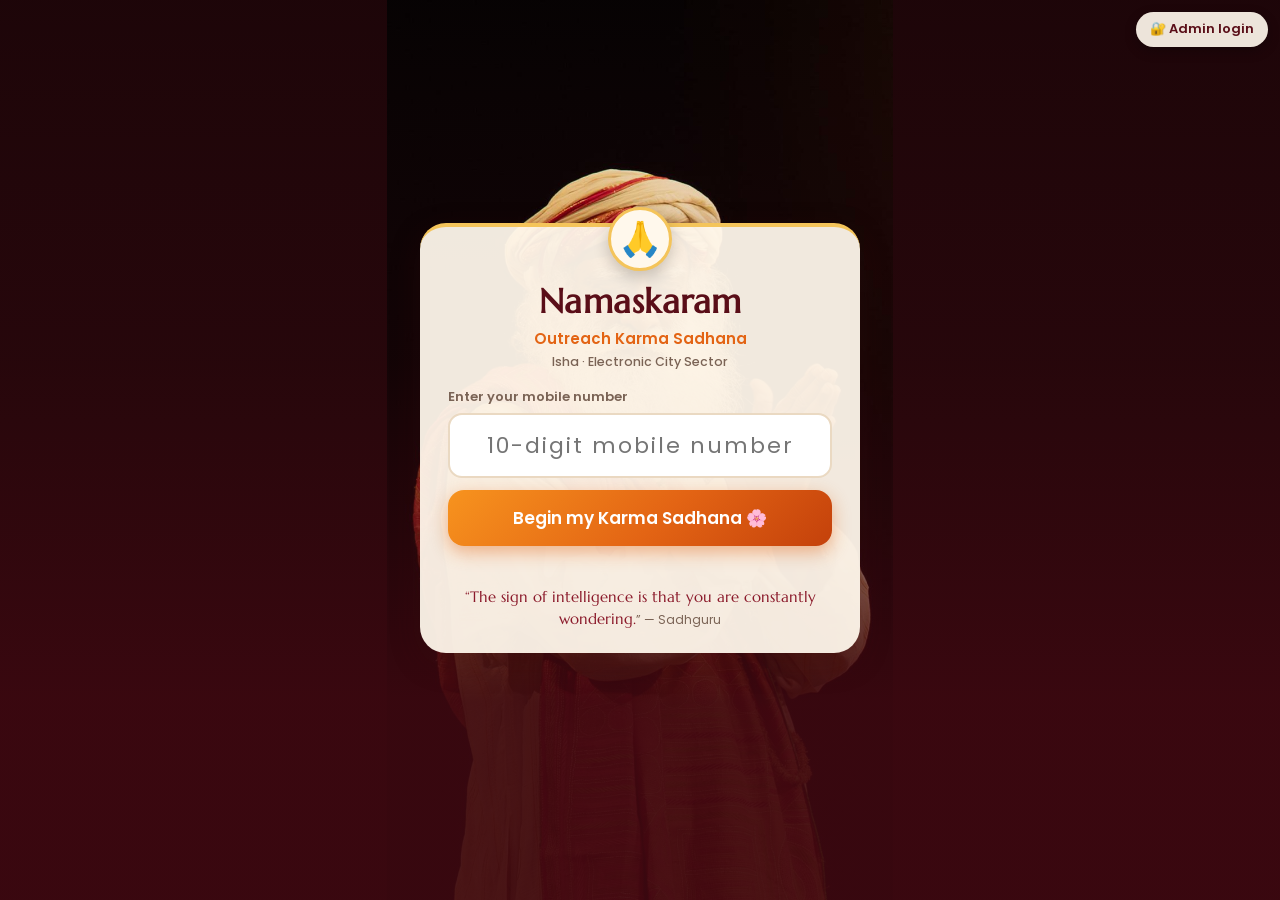
==== commit b0815341: "Cache versions" ====
--- a/index.html
+++ b/index.html
@@ -8,7 +8,7 @@
 <link rel="preconnect" href="https://fonts.googleapis.com">
 <link rel="preconnect" href="https://fonts.gstatic.com" crossorigin>
 <link href="https://fonts.googleapis.com/css2?family=Marcellus&family=Poppins:wght@400;500;600;700&display=swap" rel="stylesheet">
-<link rel="stylesheet" href="css/style.css?v=15">
+<link rel="stylesheet" href="css/style.css?v=16">
 </head>
 <body class="vol">
 <div class="bg" id="bg"><div class="bg-img" id="bgA"></div><div class="bg-img" id="bgB"></div><div class="bg-shade"></div></div>
@@ -118,10 +118,10 @@
 
 <div class="toast" id="toast"></div>
 
-<script src="js/config.js?v=15"></script>
-<script src="js/core.js?v=15"></script>
-<script src="js/api.js?v=15"></script>
-<script src="js/fx.js?v=15"></script>
-<script src="js/volunteer.js?v=15"></script>
+<script src="js/config.js?v=16"></script>
+<script src="js/core.js?v=16"></script>
+<script src="js/api.js?v=16"></script>
+<script src="js/fx.js?v=16"></script>
+<script src="js/volunteer.js?v=16"></script>
 </body>
 </html>
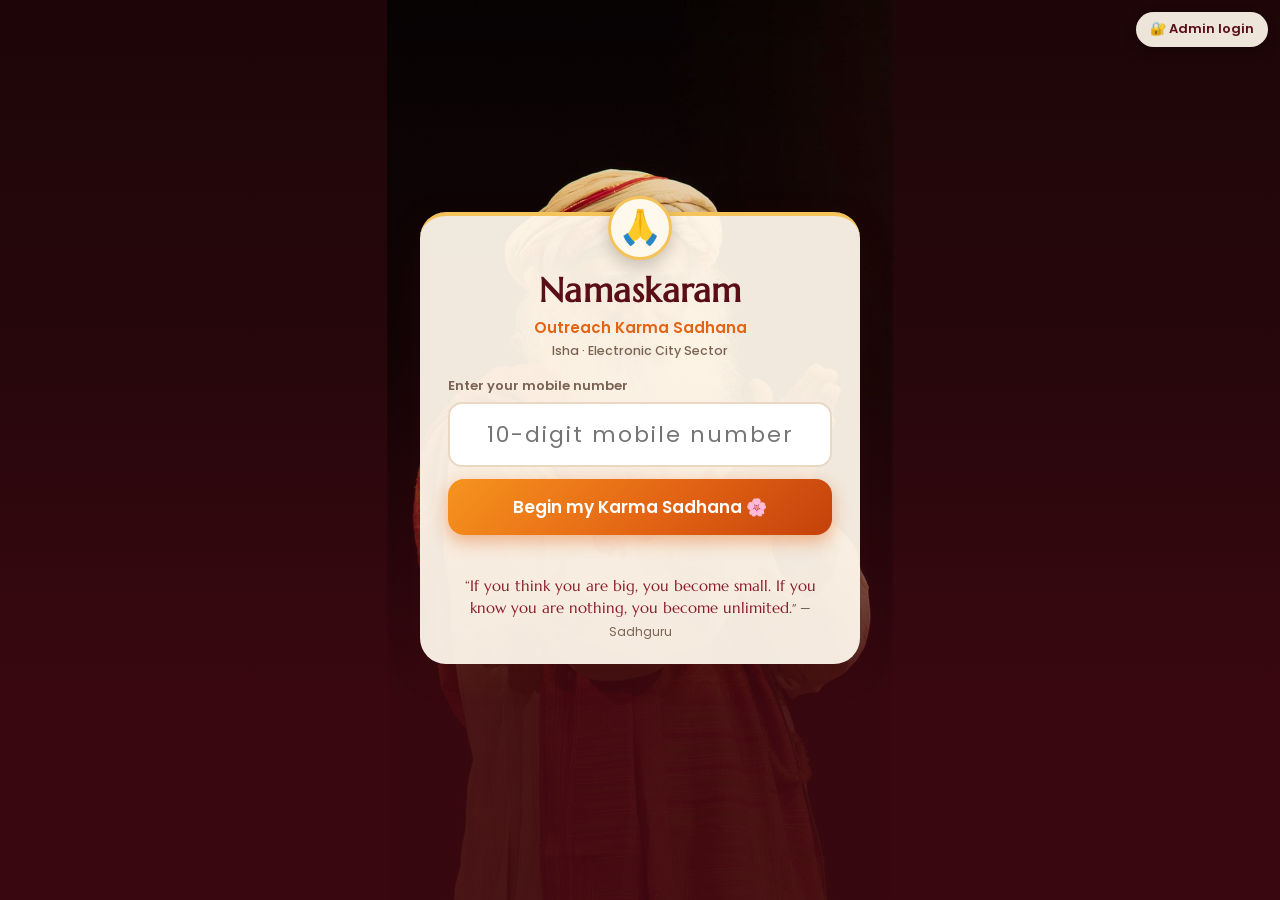
==== commit 380e4e68: "Placeholder help + cache versions" ====
--- a/index.html
+++ b/index.html
@@ -8,7 +8,7 @@
 <link rel="preconnect" href="https://fonts.googleapis.com">
 <link rel="preconnect" href="https://fonts.gstatic.com" crossorigin>
 <link href="https://fonts.googleapis.com/css2?family=Marcellus&family=Poppins:wght@400;500;600;700&display=swap" rel="stylesheet">
-<link rel="stylesheet" href="css/style.css?v=16">
+<link rel="stylesheet" href="css/style.css?v=17">
 </head>
 <body class="vol">
 <div class="bg" id="bg"><div class="bg-img" id="bgA"></div><div class="bg-img" id="bgB"></div><div class="bg-shade"></div></div>
@@ -118,10 +118,10 @@
 
 <div class="toast" id="toast"></div>
 
-<script src="js/config.js?v=16"></script>
-<script src="js/core.js?v=16"></script>
-<script src="js/api.js?v=16"></script>
-<script src="js/fx.js?v=16"></script>
-<script src="js/volunteer.js?v=16"></script>
+<script src="js/config.js?v=17"></script>
+<script src="js/core.js?v=17"></script>
+<script src="js/api.js?v=17"></script>
+<script src="js/fx.js?v=17"></script>
+<script src="js/volunteer.js?v=17"></script>
 </body>
 </html>
